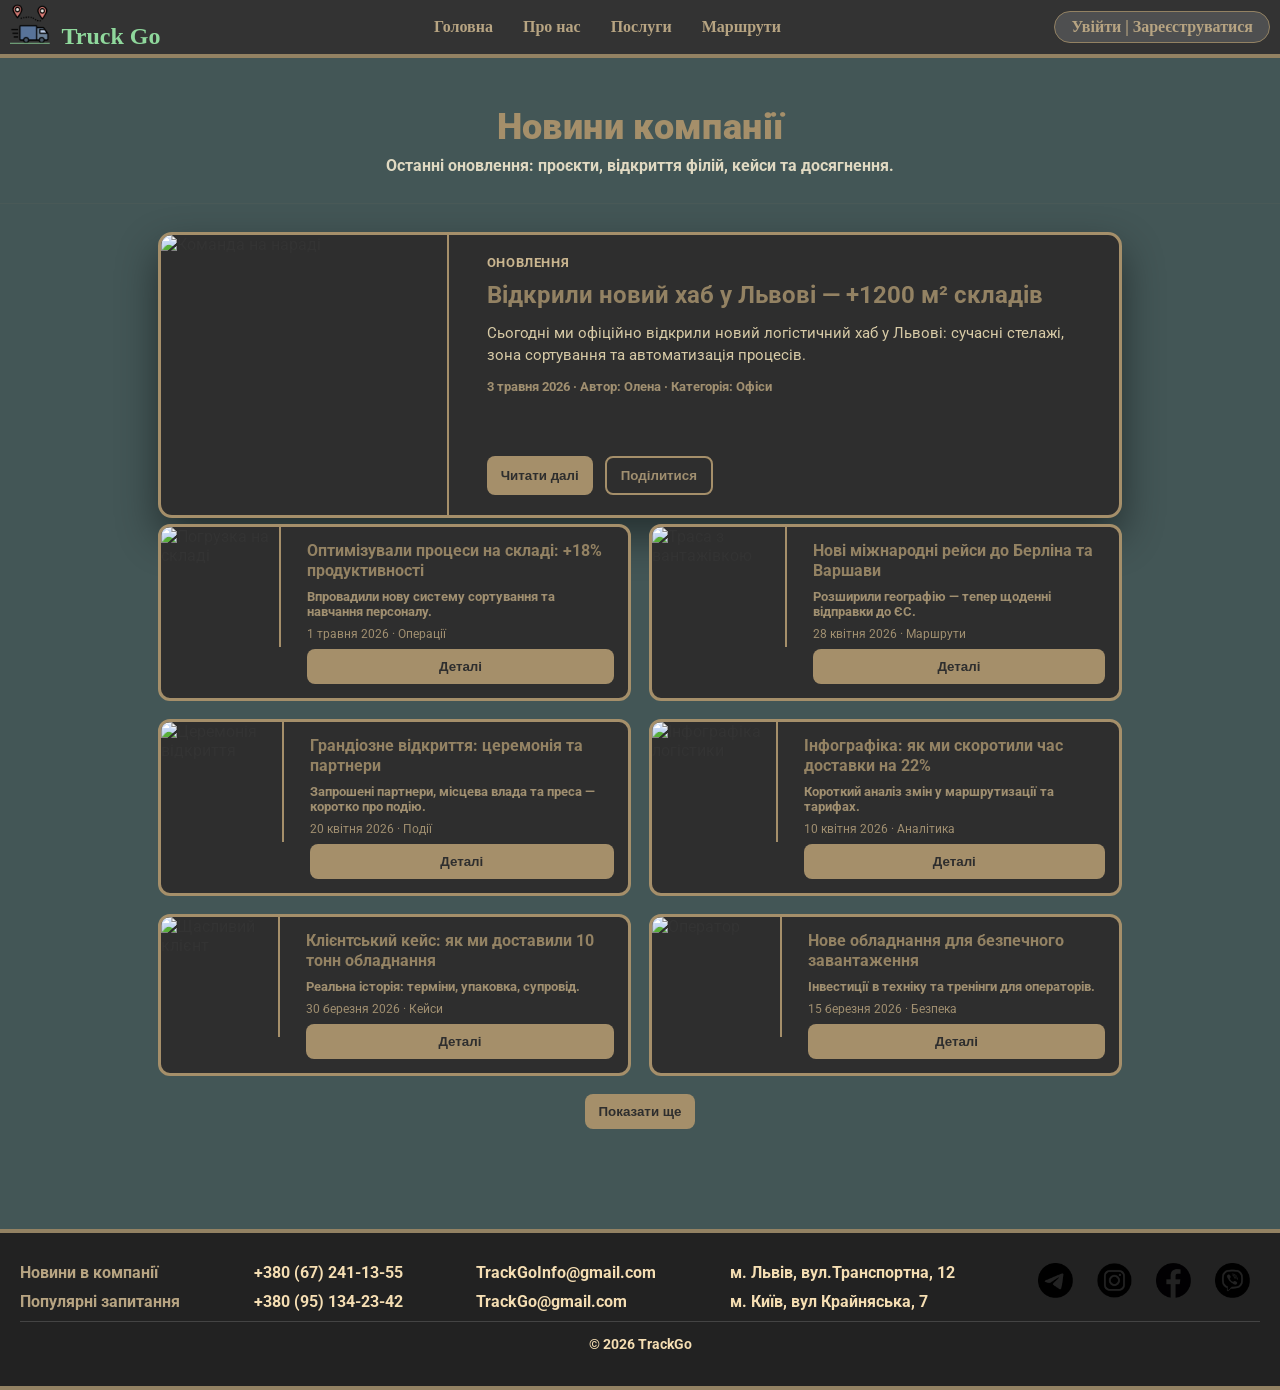
==== new_info.html @ 2e4a1c38 "+" ====
<!DOCTYPE html>
<html lang="uk">
<head>
  <meta charset="UTF-8">
  <title>TruckUp</title>
  <link rel="stylesheet" href="main.css">
  <link rel="stylesheet" href="new_info.css">
  <link href="https://fonts.googleapis.com/css2?family=Roboto:wght@400;700&display=swap" rel="stylesheet">
  <meta name="viewport" content="width=device-width, initial-scale=1, viewport-fit=cover">

</head>
  <header>
    <div class="logo">
        <img src="images/image.png" alt="" class="logo-img">
        <span class="logo-text">Truck Go</span>
    </div>  
    <nav class="menu">
      <a href="main.html">Головна</a>
      <a href="Pro_nas.html">Про нас</a>
      <a href="Poslugi.html">Послуги</a>
      <a href="routes.html">Маршрути</a>
    </nav>

    <div class="right-menu">
      <button class="burger" aria-label="Відкрити меню" aria-expanded="false">☰</button>
      <a href="#" class="button1" id="authLink">Увійти | Зареєструватися</a>
    </div> 
  </header>
<body>

 <!-- Модальне вікно -->
<div id="authModal" class="modal" aria-hidden="true" role="dialog" aria-modal="true">
  <div class="modal-content" role="document">
    <button id="closeModal" class="close" aria-label="Закрити модальне вікно">&times;</button>

    <!-- Таби керування -->
    <div class="auth-tabs" role="tablist" aria-label="Авторизація">
      <button class="tab-btn active" data-target="loginPanel" role="tab" aria-selected="true" aria-controls="loginPanel">Увійти</button>
      <button class="tab-btn" data-target="registerPanel" role="tab" aria-selected="false" aria-controls="registerPanel">Зареєструватись</button>
    </div>

    <!-- Контейнер форм -->
    <div class="auth-forms">

      <!-- Логін -->
      <div id="loginPanel" class="panel" role="tabpanel" aria-hidden="false">
        <h2>Увійти</h2>
        <form id="loginForm" novalidate>
          <label for="loginEmail">Email</label>
          <input id="loginEmail" type="email" name="email" required autocomplete="email">
          <label for="loginPassword">Пароль</label>
          <input id="loginPassword" type="password" name="password" required autocomplete="current-password">
          <div class="panel-actions">
            <button type="submit" class="btn primary">Увійти</button>
            <button type="button" class="btn link" data-switch="registerPanel">Немає акаунту? Зареєструватись</button>
          </div>
        </form>
      </div>

      <!-- Реєстрація -->
      <div id="registerPanel" class="panel hidden" role="tabpanel" aria-hidden="true">
        <h2>Зареєструватись</h2>
        <form id="registerForm" novalidate>
          <label for="regName">Ім’я</label>
          <input id="regName" type="text" name="name" required autocomplete="name">
          <label for="regEmail">Email</label>
          <input id="regEmail" type="email" name="email" required autocomplete="email">
          <label for="regPassword">Пароль</label>
          <input id="regPassword" type="password" name="password" required autocomplete="new-password">
          <div class="panel-actions">
            <button type="submit" class="btn primary">Зареєструватись</button>
            <button type="button" class="btn link" data-switch="loginPanel">Вже є акаунт? Увійти</button>
          </div>
        </form>
      </div>

    </div>
  </div>
</div>


 <!-- HERO -->
  <div class="news-hero">
    <div class="container">
      <h1>Новини компанії</h1>
      <p>Останні оновлення: проєкти, відкриття філій, кейси та досягнення.</p>
    </div>
  </div>

  <!-- MAIN LAYOUT -->
  <div class="news-wrap container">
    <div class="news-main">

      <!-- Featured -->
      <article class="featured-article">
        <img src="https://images.unsplash.com/photo-1556761175-4b46a572b786?q=80&w=1200&auto=format&fit=crop&ixlib=rb-4.0.3&s=1a2b3c" alt="Команда на нараді">
        <div class="featured-body">
          <div class="kicker">ОНОВЛЕННЯ</div>
          <h2>Відкрили новий хаб у Львові — +1200 м² складів</h2>
          <p class="excerpt">Сьогодні ми офіційно відкрили новий логістичний хаб у Львові: сучасні стелажі, зона сортування та автоматизація процесів.</p>
          <div class="meta">3 травня 2026 · Автор: Олена · Категорія: Офіси</div>
          <div class="actions">
            <button class="btn read-more" data-article="a1">Читати далі</button>
            <button class="btn ghost">Поділитися</button>
          </div>
        </div>
      </article>

      <!-- Grid of articles -->
      <div class="articles-grid" id="articlesGrid">
        <!-- Article 1 -->
        <article class="news-card" data-tags="логістика,склад" data-date="2026-05-01">
          <img src="https://images.unsplash.com/photo-1542831371-d531d36971e6?q=80&w=800&auto=format&fit=crop&ixlib=rb-4.0.3&s=abc" alt="Погрузка на складі">
          <div class="card-body">
            <h3>Оптимізували процеси на складі: +18% продуктивності</h3>
            <p class="muted">Впровадили нову систему сортування та навчання персоналу.</p>
            <div class="meta">1 травня 2026 · Операції</div>
            <button class="btn small read-more" data-article="a2">Деталі</button>
          </div>
        </article>

        <!-- Article 2 -->
        <article class="news-card" data-tags="міжнародні,маршрути" data-date="2026-04-28">
          <img src="https://images.unsplash.com/photo-1509395176047-4a66953fd231?q=80&w=800&auto=format&fit=crop&ixlib=rb-4.0.3&s=def" alt="Траса з вантажівкою">
          <div class="card-body">
            <h3>Нові міжнародні рейси до Берліна та Варшави</h3>
            <p class="muted">Розширили географію — тепер щоденні відправки до ЄС.</p>
            <div class="meta">28 квітня 2026 · Маршрути</div>
            <button class="btn small read-more" data-article="a3">Деталі</button>
          </div>
        </article>

        <!-- Article 3 -->
        <article class="news-card" data-tags="команда,подія" data-date="2026-04-20">
          <img src="https://images.unsplash.com/photo-1521737604893-d14cc237f11d?q=80&w=800&auto=format&fit=crop&ixlib=rb-4.0.3&s=ghi" alt="Церемонія відкриття">
          <div class="card-body">
            <h3>Грандіозне відкриття: церемонія та партнери</h3>
            <p class="muted">Запрошені партнери, місцева влада та преса — коротко про подію.</p>
            <div class="meta">20 квітня 2026 · Події</div>
            <button class="btn small read-more" data-article="a4">Деталі</button>
          </div>
        </article>

        <!-- Article 4 -->
        <article class="news-card" data-tags="технології,інфографіка" data-date="2026-04-10">
          <img src="https://images.unsplash.com/photo-1519389950473-47ba0277781c?q=80&w=800&auto=format&fit=crop&ixlib=rb-4.0.3&s=jkl" alt="Інфографіка логістики">
          <div class="card-body">
            <h3>Інфографіка: як ми скоротили час доставки на 22%</h3>
            <p class="muted">Короткий аналіз змін у маршрутизації та тарифах.</p>
            <div class="meta">10 квітня 2026 · Аналітика</div>
            <button class="btn small read-more" data-article="a5">Деталі</button>
          </div>
        </article>

        <!-- Article 5 -->
        <article class="news-card" data-tags="клієнти,відгуки" data-date="2026-03-30">
          <img src="https://images.unsplash.com/photo-1524504388940-b1c1722653e1?q=80&w=800&auto=format&fit=crop&ixlib=rb-4.0.3&s=mno" alt="Щасливий клієнт">
          <div class="card-body">
            <h3>Клієнтський кейс: як ми доставили 10 тонн обладнання</h3>
            <p class="muted">Реальна історія: терміни, упаковка, супровід.</p>
            <div class="meta">30 березня 2026 · Кейси</div>
            <button class="btn small read-more" data-article="a6">Деталі</button>
          </div>
        </article>

        <!-- Article 6 -->
        <article class="news-card" data-tags="безпека,склад" data-date="2026-03-15">
          <img src="https://images.unsplash.com/photo-1542744173-8e7e53415bb0?q=80&w=800&auto=format&fit=crop&ixlib=rb-4.0.3&s=pqr" alt="Оператор">
          <div class="card-body">
            <h3>Нове обладнання для безпечного завантаження</h3>
            <p class="muted">Інвестиції в техніку та тренінги для операторів.</p>
            <div class="meta">15 березня 2026 · Безпека</div>
            <button class="btn small read-more" data-article="a7">Деталі</button>
          </div>
        </article>
      </div>

      <!-- Load more -->
      <div class="load-more-wrap">
        <button id="loadMore" class="btn">Показати ще</button>
      </div>
    </div>
  </div>








  <!-- Footer -->
  <footer class="footer">
  <div class="footer-container">

    <!-- Ліва колонка -->
    <div class="footer-column">
      <a href="new_info.html"><p>Новини в компанії</p></a>
      <a href="popular_faq.html"><p>Популярні запитання</p></a>
    </div>

    <!-- Права колонка -->
    <div class="footer-column">
      <p>+380 (67) 241-13-55</p>
      <p>+380 (95) 134-23-42</p>
    </div>

    <div class="footer-column">
      <p>TrackGoInfo@gmail.com</p>
      <p>TrackGo@gmail.com</p>
    </div>

    <div class="footer-column">
      <p>м. Львів, вул.Транспортна, 12</p>
      <p>м. Київ, вул Крайняська, 7</p>
    </div>
      
    <!-- Соцмережі -->
    <div class="footer-column">
      <img src="icons/image.png" alt="telegram">
      <img src="icons/image copy.png" alt="instagram">
      <img src="icons/image copy 2.png" alt="facebook">
      <img src="icons/image copy 3.png" alt="viber">
    </div>
  </div>

  <!-- Копірайт -->
  <div class="footer-bottom">
    <p>© 2026 TrackGo</p>
  </div>
</footer>

<script src="js/burger.js"></script>
 <script src="js/login.js"></script>
</body>
</html>
---- main.css ----
body {
  font-family: 'Roboto', sans-serif;
  margin: 0;
  background:#435656;
  color: #333;
}

header {
  display: flex;
  justify-content: space-between;
  align-items: center;
  background: #333;
  color: #8FD89C;
  padding: 4px 10px;
  font-family: Inter;
  font-weight: 700;
  font-style: Bold;
  border-bottom: 4px solid #938263;
}
.logo {
  font-size: 24px;
  font-weight: bold;
}
.logo img {
  height: 40px;
  margin-right: 6px;
}
.menu {
  display: flex;
  gap: 30px;
}
.menu a {
  text-decoration: none;
  color: #B7A482;
}
.menu a:hover {
  color: #e6d797; 
}

.right-menu {
  display: flex;
  gap: 20px;
  align-items: center;
}
.right-menu a {
  text-decoration: none;
  color: #B7A482;
}
.right-menu a:hover {
  color: #e6d797;
}
.button1{
    padding: 6px 16px;
    background-color:#aeb3b638;
    border: 1px solid #938263;
    border-radius: 20px;
    transition: background-color 0.3s ease;
    }

.button1:hover {
    background-color: #888073;
    }


.burger {
  display: none;
}

/* LOGIN */
.modal {
  display: none;
  position: fixed;
  inset: 0;
  background: rgba(0,0,0,0.6);
  align-items: center;
  justify-content: center;
  z-index: 3000;
  padding: 20px;
}
.modal[aria-hidden="false"] { display: flex; }
.modal-content {
  width: 640px;
  max-width: 100%;
  background: #fff;
  border-radius: 10px;
  padding: 18px;
  box-shadow: 0 18px 40px rgba(0,0,0,0.35);
  color: #222;
  position: relative;
  box-sizing: border-box;
}

.close {
  position: absolute;
  right: 14px;
  top: 10px;
  background: transparent;
  border: none;
  font-size: 26px;
  line-height: 1;
  cursor: pointer;
  color: #333;
}

.auth-tabs {
  display: flex;
  gap: 8px;
  margin-bottom: 14px;
}
.tab-btn {
  background: transparent;
  border: 2px solid transparent;
  padding: 8px 14px;
  border-radius: 8px;
  cursor: pointer;
  font-weight: 700;
  color: #444;
}
.tab-btn.active {
  background: #aa850b;
  color: #fff;
  border-color: #aa850b;
}
.auth-forms {
  display: block;
}

.panel {
  transition: opacity .18s ease, transform .18s ease;
  opacity: 1;
  transform: translateY(0);
}
.panel.hidden {
  opacity: 0;
  transform: translateY(8px);
  height: 0;
  overflow: hidden;
  pointer-events: none;
}

.panel h2 {
  margin: 0 0 12px;
  font-size: 20px;
  color: #222;
}
.modal-content label {
  display: block;
  margin: 8px 0 6px;
  font-weight: 600;
  font-size: 14px;
  color: #333;
}
.modal-content input {
  width: 100%;
  padding: 10px;
  border: 1px solid #ccc;
  border-radius: 8px;
  font-size: 14px;
  box-sizing: border-box;
}
.panel-actions {
  display: flex;
  gap: 10px;
  margin-top: 12px;
  align-items: center;
}

.btn {
  padding: 10px 14px;
  border-radius: 8px;
  border: none;
  cursor: pointer;
  font-weight: 700;
}
.btn.primary {
  background: #aa850b;
  color: #fff;
}
.btn.link {
  background: transparent;
  color: #444;
  border: 2px solid transparent;
  text-decoration: underline;
  padding: 8px 10px;
}

            /* FOTO */
.banner {
  background: url('images/1.png') no-repeat center/cover;
  color:#d2d2d2eb;
  padding: 155px 55px;
  border-bottom: 4px solid #938263;
}
.banner h1 { 
  font-size: 62px;
  margin-bottom: 10px;
}
.button {
  padding: 12px 80px;
  background-color:#fefefe38;
  color: #d0d0d0;
  border: 3px solid #a8946e;
  border-radius: 20px;
  transition: transform 0.3s ease;
}
.button:hover {
  transform: scale(1.1);
}
            /* About */
.about {
  background:#435656;
  padding: 60px 20px;
  text-align: center;
  color: white;
}
.about h2 {
  font-size: 48px;
  color:#919191; 
  border-bottom: 2px solid #938263;
  width: 504px;
  margin: 0 auto 35px;
}
.about p {
  color: #B7A482;
  background:#515151;
  padding: 20px;
  text-align: left;
  line-height: 2.5;   
  font-size: 18px;
  max-width: 1100px;
  margin: 0 auto 0px;
  border: 4px solid #938263;
  border-radius: 30px;
}
            /* Advantages */
.advantages {
  display: flex;
  justify-content: space-around;
  flex-wrap: wrap;
  padding: 40px 20px;
}

.advantages h2 {
  width: 100%;
  text-align: left 30;
  font-size: 48px;
  color:#919191; 
  border-bottom: 2px solid #938263;
  margin-bottom: 40px;
}

.adv-item {
  display: flex;
  flex-direction: column; 
  align-items: center;  
  text-align: center;
  margin: 20px;
  font-weight: bold;
}

.adv-item img {
  width: 80px;  
  height: auto;
  margin-bottom: 10px; 
}

.adv-item p {
  color:#B7A482; 
  font-size: 18px;
  margin-bottom: 0px;  
}

.contact-section {
  background: #6c8b8b; 
  padding: 60px 20px;
}

.contact-container {
  display: flex;
  justify-content: space-between;
  align-items: stretch; 
  max-width: 1100px;
  margin: 0 auto;
  gap: 40px;
}

.contact-form {
  flex: 1;
  display: flex;
  flex-direction: column;
  gap: 15px;
  padding: 30px;
  border-radius: 10px;
  box-shadow: 0 0 15px rgba(0,0,0,0.2);
}

.contact-form h2 {
  margin-bottom: 20px;
  text-align: center;
}

.contact-form h3 {
  color:#2a2929;
}

.contact-form input, .contact-form textarea {
  padding: 10px;
  border: 1px solid #ccc;
  border-radius: 6px;
}

.contact-image {
  flex: 1;
  display: flex;
  align-items: center;    
  justify-content: center;
}

.contact-image img {
  max-width: 100%;
  border-radius: 10px;
}


.footer {
  background: #222;
  color: #f5deb3; 
  padding: 20px 20px;
  border-bottom: 4px solid #938263;
  border-top: 4px solid #938263;
  font-weight: bold;
}

.footer-container {
  display: flex;
  justify-content: space-between;
  margin-bottom: 0px;
}

.footer-column a {
  text-decoration: none;
  color: #B7A482;
}

.footer-column a:hover {
  color: #e6d797; 
}

.footer-column p {
  margin:10px 0;
}
.footer-column img {
  height: 35px;
  width: 35px;
  padding: 10px;
}

.footer-bottom {
  text-align: center;
  border-top: 1px solid #444;
  padding: 0px ;
  font-size: 14px;
}

@media (max-width: 375px) {
  .container {
    max-width: 360px;
    padding: 0 12px;
    margin: 0 auto;
  }

html, body { 
  -webkit-text-size-adjust: 100%;
}
* { 
  box-sizing: border-box;
}
.logo { font-size: 18px; }
.logo img { height: 34px; }


.menu {
  display: none;
  position: absolute;
  top: 52px;
  right: 12px;
  background: #2e2e2e;
  border: 2px solid #938263;
  border-radius: 15px;
  padding: 12px;
  gap: 18px;
  }
.menu.active { 
  display: flex;
}

.burger { 
  border-radius: 5px;
  display:inline-flex;
  align-items:center;
  justify-content:center;
  width:34px; height:24px;
  background-color: #222;
  color:#B7A482;
  border:2px solid #938263;

}
.button1 {
  width: 170px;
  padding: 5px 14px;
  font-size: 12px;
  border-radius: 12px;
}
.button {
  max-width: 270px;
  padding: 5px 14px;
  font-size: 12px;
  border-radius: 12px;
}
  
.banner {
  padding: 52px ;
  text-align: center;
}
.banner h1 { 
  font-size: 24px;
}
  /* About */
.about { 
  padding: 28px 12px; 
}
.about h2 { 
  font-size: 22px;
  width: auto; 
  margin: 0 0 18px; 
}
.about p {
  font-size: 14px;
  line-height: 1.6;
  padding: 12px;
  border-radius: 18px;
}


/* LOGIN */

.modal-content { 
  width: 94%; 
  padding: 14px; 
  border-radius: 10px; 
}

.tab-btn { 
  padding: 8px 10px; 
  font-size: 14px; 
}
.modal-content input { 
  padding: 10px; 
  font-size: 14px; 
  border-radius: 8px; 
}
.btn { 
  padding: 12px;
  font-size: 15px;
  width: 100%;
}

.panel-actions { 
  flex-direction: column;
  gap: 8px;
}

.advantages { 
  flex-direction: column;
  gap: 8px;  
}
.advantages h2 { 
  font-size: 18px; 
  margin-bottom: 12px; 
}
.adv-item img { 
  width: 60px; 
}

.contact-container { 
  flex-direction: column; 
}
.modal-content { 
  width: 94%; 
  max-width: 300px; 
  padding: 14px; 
  border-radius: 10px;
}
.footer-container { 
  flex-direction: column; 
  gap: 12px; 
  align-items: center; 
  text-align: center; padding: 12px; 
}
}
---- new_info.css ----
.container {
  max-width: 1000px;
  margin: 0 auto;
  padding: 0 18px;
  box-sizing: border-box;
}

.news-hero {
  padding: 48px 0 28px;
  text-align: center;
  border-bottom: 1px solid rgba(165,143,106,0.06);
}
.news-hero h1 {
  color: #a58f6a;
  font-size: 36px;
  margin: 0 0 8px;
  font-weight: 900;
  letter-spacing: 0.4px;
}
.news-hero p {
  margin: 0;
  color: #e9e1c8;
  font-weight: 700;
  opacity: 0.95;
}

.news-wrap {
  display: flex ;
  grid-template-columns: 1fr 340px;
  gap: 28px;
  margin: 28px auto 60px;
  align-items: start;
}

.featured-article {
  display: flex;
  gap: 18px;
  background: #2e2e2e;
  border: 3px solid #a58f6a;
  border-radius: 14px;
  overflow: hidden;
  box-shadow: 0 18px 40px rgba(0,0,0,0.45);
  transition: transform .22s ease, box-shadow .22s ease;
}

.featured-article img {
  width: 420px;
  height: 280px;
  object-fit: cover;
  display: block;
  border-right: 2px solid #a58f6a;
}

.featured-body {
  padding: 20px;
  display: flex;
  flex-direction: column;
  gap: 12px;
}
.kicker {
  font-weight: bold;
  color: #c9b58f;
  letter-spacing: 0.6px;
  font-size: 13px;
}
.featured-body h2 {
  margin: 0;
  color: #938263;
  font-size: 24px;
  line-height: 1.15;
}
.featured-body .excerpt {
  color: #d7caa6;
  margin: 0;
  font-size: 15px;
  line-height: 1.5;
}
.featured-body .meta {
  color: #a08f70;
  font-weight: 700;
  font-size: 13px;
}
.actions {
  display: flex;
  gap: 12px;
  margin-top: auto;
}

.articles-grid {
  display: grid;
  grid-template-columns: repeat(2, 1fr);
  gap: 18px;
  margin-top: 6px;
}
.news-card {
  background: #2e2e2e;
  border: 3px solid #a58f6a;
  border-radius: 12px;
  overflow: hidden;
  display: flex;
  gap: 12px;
  padding: 0;
  align-items: stretch;
  transition: transform .18s ease, box-shadow .18s ease;
}
.news-card:hover {
  transform: translateY(-6px);
  box-shadow: 0 18px 36px rgba(0,0,0,0.42);
}
.news-card img {
  width: 160px;
  height: 120px;
  object-fit: cover;
  display: block;
  border-right: 2px solid #a58f6a;
}
.card-body {
  padding: 14px;
  display: flex;
  flex-direction: column;
  gap: 8px;
}
.card-body h3 {
  margin: 0;
  color: #938263;
  font-size: 16px;
  line-height: 1.25;
}
.card-body .muted {
  margin: 0;
  color: #a08f70;
  font-weight: 700;
  font-size: 13px;
}
.card-body .meta {
  color: #a08f70;
  font-size: 12px;
}

.load-more-wrap {
  text-align: center;
  margin: 18px 0 40px;
  grid-column: 1 / -1;
}

.news-side {
  background: #2e2e2e;
  border: 3px solid #a58f6a;
  border-radius: 12px;
  padding: 16px;
  color: #a08f70;
  box-sizing: border-box;
  position: sticky;
  top: 24px;
  height: fit-content;
}
.news-side h3 {
  color: #938263;
  margin-top: 0;
  margin-bottom: 10px;
}

.controls {
  display: flex;
  gap: 8px;
  margin-bottom: 12px;
}
.controls input, .controls select, .newsletter input {
  padding: 10px;
  border-radius: 8px;
  border: 2px solid #a58f6a;
  background: #1f1f1f;
  color: #a08f70;
  font-weight: 700;
  width: 100%;
  box-sizing: border-box;
}
.tag-list {
  display: flex;
  gap: 8px;
  flex-wrap: wrap;
  margin-top: 8px;
}
.param-chip {
  padding: 8px 10px;
  border-radius: 10px;
  background: #1f1f1f;
  border: 2px solid #a58f6a;
  color: #a08f70;
  cursor: pointer;
  transition: background .12s ease, transform .12s ease;
}
.param-chip:hover { 
  transform: translateY(-3px); 
}
.param-chip.active {
  background: #a58f6a;
  border-color: #8a6f4f;
}


.modal {
  display: none;
  position: fixed;
  inset: 0;
  background: rgba(0,0,0,0.6);
  align-items: center;
  justify-content: center;
  z-index: 3000;
}
.modal[aria-hidden="false"] { display: flex; }
.modal-content {
  background: #ffffff;
  border: 3px solid #a58f6a;
  border-radius: 12px;
  padding: 18px;
  width: 92%;
  max-width: 900px;
  color: #a08f70;
  box-sizing: border-box;
  position: relative;
}
.modal-close {
  position: absolute;
  right: 18px;
  top: 12px;
  background: transparent;
  border: none;
  color: #a08f70;
  font-size: 28px;
  cursor: pointer;
}
.modal-content img {
  width: 100%;
  height: 320px;
  object-fit: cover;
  border-radius: 8px;
  margin: 12px 0;
}

.btn {
  background: #a58f6a;
  color: #2e2e2e;
  border: none;
  padding: 10px 14px;
  border-radius: 8px;
  font-weight: 900;
  cursor: pointer;
}
.btn.ghost {
  background: transparent;
  border: 2px solid #a58f6a;
  color: #a08f70;
}


@media (max-width: 375px) {

.container, .news-wrap {
  max-width: 360px;
  padding: 0 12px;
  margin: 0 auto;
  box-sizing: border-box;
}

.news-hero h1 { 
  font-size: 26px;  
}
.news-hero p { 
  font-size: 16px;  
}

.featured-article { 
  flex-direction: column;
}
  .featured-article img { 
    width: 330px; 
  }

  .articles-grid {
    display: grid;
    grid-template-columns: 1fr;
    gap: 12px;
  }
}
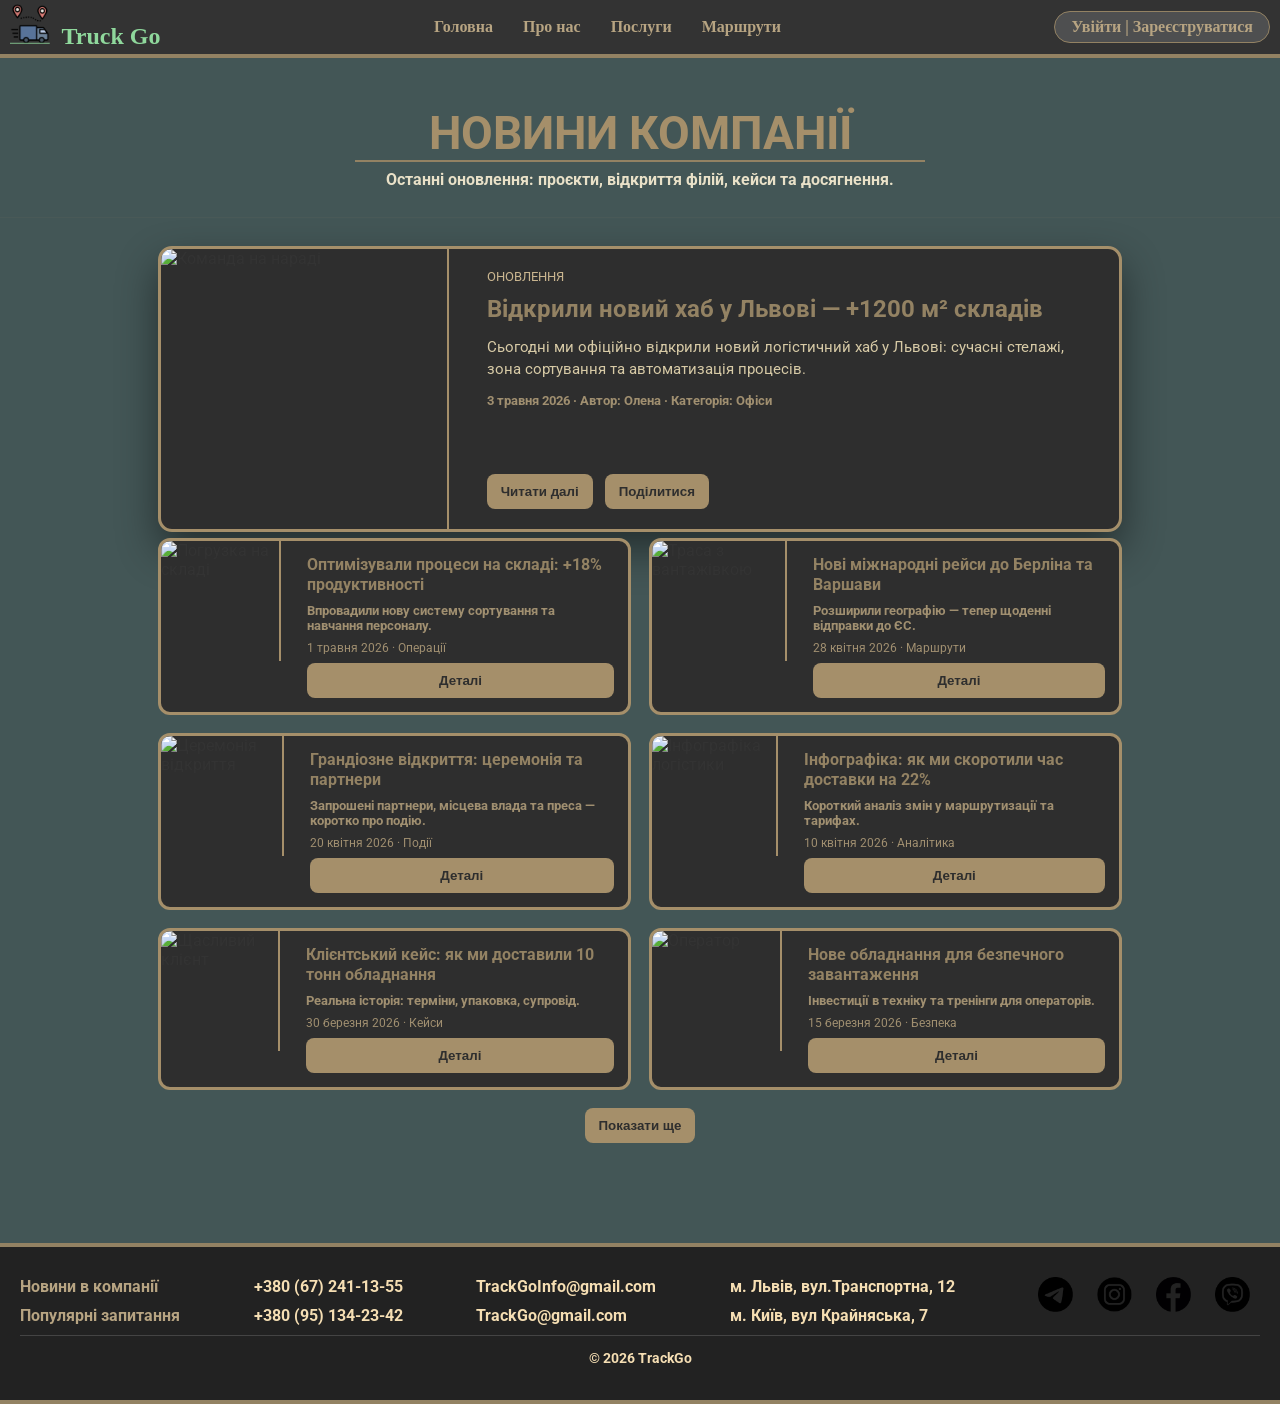
==== commit ebabd75b: "+" ====
--- a/new_info.html
+++ b/new_info.html
@@ -15,7 +15,7 @@
         <span class="logo-text">Truck Go</span>
     </div>  
     <nav class="menu">
-      <a href="main.html">Головна</a>
+      <a href="index.html">Головна</a>
       <a href="Pro_nas.html">Про нас</a>
       <a href="Poslugi.html">Послуги</a>
       <a href="routes.html">Маршрути</a>
@@ -82,7 +82,7 @@
  <!-- HERO -->
   <div class="news-hero">
     <div class="container">
-      <h1>Новини компанії</h1>
+      <h1>НОВИНИ КОМПАНІЇ</h1>
       <p>Останні оновлення: проєкти, відкриття філій, кейси та досягнення.</p>
     </div>
   </div>
--- a/new_info.css
+++ b/new_info.css
@@ -4,7 +4,13 @@
   padding: 0 18px;
   box-sizing: border-box;
 }
-
+.container h1::after{
+  margin: 0 auto;
+  content: "";
+  display: block;
+  width: 570px;
+  border-bottom: #938263 2px solid;
+}
 .news-hero {
   padding: 48px 0 28px;
   text-align: center;
@@ -12,16 +18,13 @@
 }
 .news-hero h1 {
   color: #a58f6a;
-  font-size: 36px;
+  font-size: 46px;
   margin: 0 0 8px;
-  font-weight: 900;
-  letter-spacing: 0.4px;
 }
 .news-hero p {
   margin: 0;
   color: #e9e1c8;
-  font-weight: 700;
-  opacity: 0.95;
+  font-weight: bolder;
 }
 
 .news-wrap {
@@ -58,9 +61,7 @@
   gap: 12px;
 }
 .kicker {
-  font-weight: bold;
   color: #c9b58f;
-  letter-spacing: 0.6px;
   font-size: 13px;
 }
 .featured-body h2 {
@@ -100,7 +101,6 @@
   display: flex;
   gap: 12px;
   padding: 0;
-  align-items: stretch;
   transition: transform .18s ease, box-shadow .18s ease;
 }
 .news-card:hover {
@@ -197,47 +197,6 @@
   background: #a58f6a;
   border-color: #8a6f4f;
 }
-
-
-.modal {
-  display: none;
-  position: fixed;
-  inset: 0;
-  background: rgba(0,0,0,0.6);
-  align-items: center;
-  justify-content: center;
-  z-index: 3000;
-}
-.modal[aria-hidden="false"] { display: flex; }
-.modal-content {
-  background: #ffffff;
-  border: 3px solid #a58f6a;
-  border-radius: 12px;
-  padding: 18px;
-  width: 92%;
-  max-width: 900px;
-  color: #a08f70;
-  box-sizing: border-box;
-  position: relative;
-}
-.modal-close {
-  position: absolute;
-  right: 18px;
-  top: 12px;
-  background: transparent;
-  border: none;
-  color: #a08f70;
-  font-size: 28px;
-  cursor: pointer;
-}
-.modal-content img {
-  width: 100%;
-  height: 320px;
-  object-fit: cover;
-  border-radius: 8px;
-  margin: 12px 0;
-}
-
 .btn {
   background: #a58f6a;
   color: #2e2e2e;
@@ -247,13 +206,6 @@
   font-weight: 900;
   cursor: pointer;
 }
-.btn.ghost {
-  background: transparent;
-  border: 2px solid #a58f6a;
-  color: #a08f70;
-}
-
-
 @media (max-width: 375px) {
 
 .container, .news-wrap {
